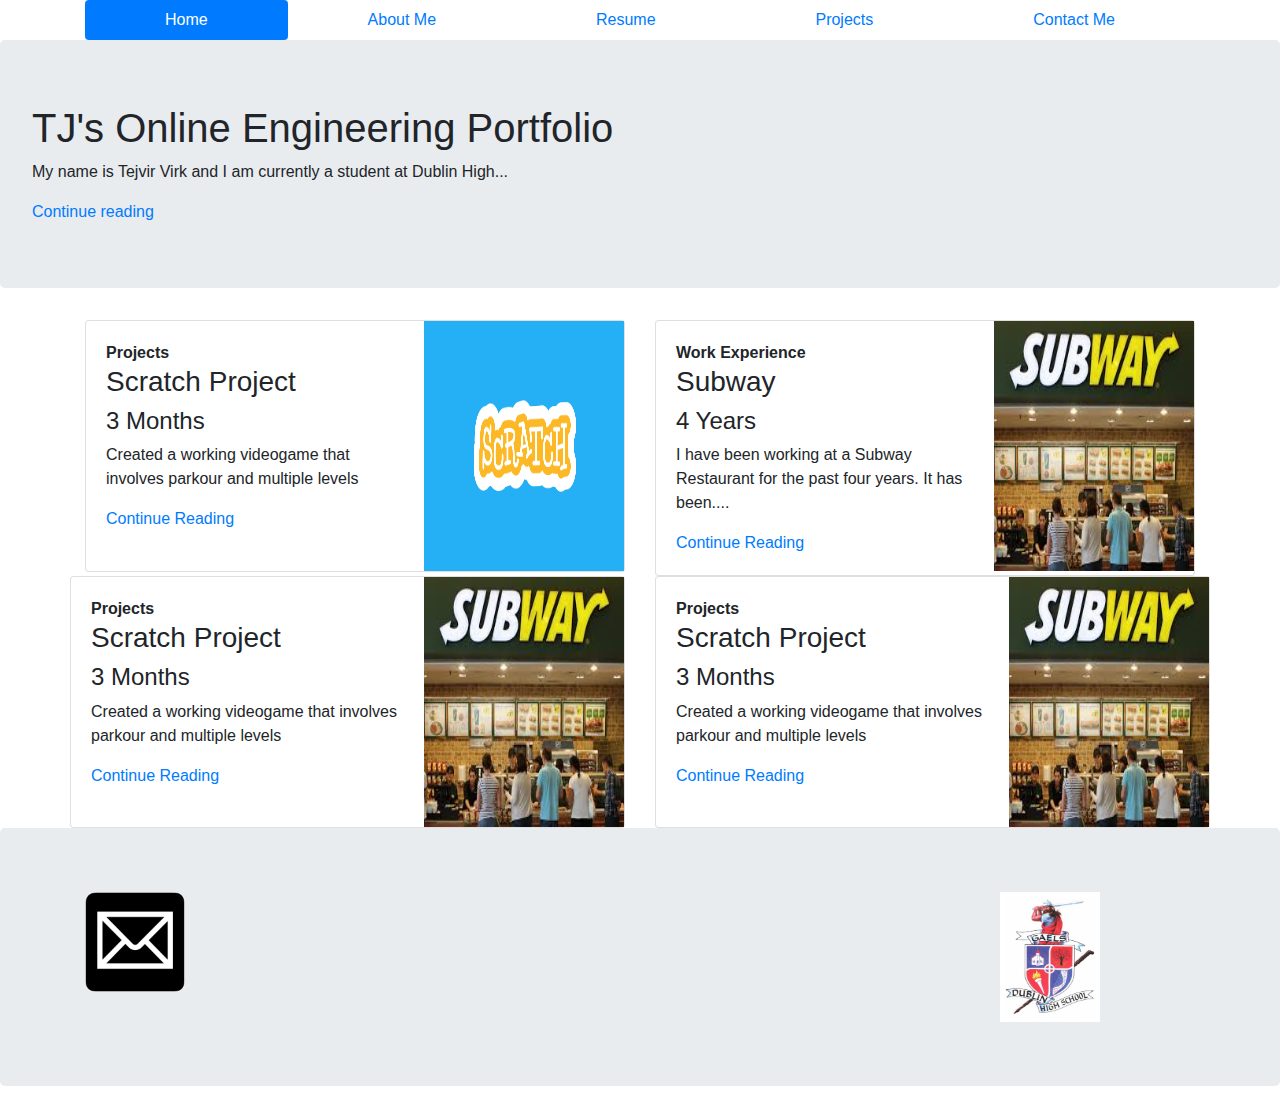
==== index.html @ a8f5efe4 "My first commit" ====
<!doctype html>
<html lang="en">
    <head>
        <link rel="stylesheet" href="bootstrap-4.1.2-dist/css/bootstrap.css" type="text/css"/>
       <title>Home</title>
    
   </head>
   
   <body>
       <header class="container">
           <nav class="nav nav-pills nav-fill">
               <a class="nav-item nav-link active hover " href="index.html">Home</a> 
               <a class="nav-item nav-link " href="Last_AboutMe.html">About Me</a>
               <a class="nav-item nav-link "  href="resume.html">Resume</a> 
               <a class="nav-item nav-link " href="projects.html" >Projects </a>
               <a class="nav-item nav-link " href="contactme.html">Contact Me</a>
           </nav>
    </header>
       <div class="jumbotron">
          <h1>TJ's Online Engineering Portfolio</h2>
           <p>My name is Tejvir Virk and I am currently a student at Dublin High...</p>
           <a href="Last_AboutMe.html">Continue reading</a>
     </div>
    <section class="main">
     <div class="container">
         <div class="row ">
           <div class="col-6">
             <div class="card flex-row ">
                 <div class="card-body">
                 <strong>Projects</strong>
                 <h3>Scratch Project</h3>
                 <h4>3 Months</h4>
                 <p>Created a working videogame that involves parkour and multiple levels</p>
                 <a href="Last_AboutMe.html">Continue Reading</a>
                 </div>
                       <img class="card-img-right flex-auto" height="250px" width="200px" src="Images/scratch.jpg"/>
              
             </div>
       </div>
       
      <div class="col-6">
             <div class="card flex-row ">
                 <div class="card-body">
                 <strong>Work Experience</strong>
                 <h3>Subway</h3>
                 <h4>4 Years</h4>
                 <p>I have been working at a Subway Restaurant for the past four years. It has been....</p>
                 <a href="Last_AboutMe.html">Continue Reading</a>
                 </div>
                       <img class="card-img-right flex-auto" height="250px" width="200px" src="Images/subway.jpg"/>
              
             </div>
       </div>
       
       
      <div class="row ">
           <div class="col-6">
             <div class="card flex-row ">
                 <div class="card-body">
                 <strong>Projects</strong>
                 <h3>Scratch Project</h3>
                 <h4>3 Months</h4>
                 <p>Created a working videogame that involves parkour and multiple levels</p>
                 <a href="Last_AboutMe.html">Continue Reading</a>
                 </div>
                       <img class="card-img-right flex-auto" height="250px" width="200px" src="Images/subway.jpg"/>
              
             </div>
       </div>
       
      <div class="col-6">
             <div class="card flex-row ">
                 <div class="card-body">
                 <strong>Projects</strong>
                 <h3>Scratch Project</h3>
                 <h4>3 Months</h4>
                 <p>Created a working videogame that involves parkour and multiple levels</p>
                 <a href="Last_AboutMe.html">Continue Reading</a>
                 </div>
                       <img class="card-img-right flex-auto" height="250px" width="200px" src="Images/subway.jpg"/>
              
             </div>
       </div>
       
       
     </div>
       
       
     </div>
     
    </section>
    
   </body>
   
     <footer class="jumbotron"> 
    <div class="container">
              <div class="row">
                  <div class="col-3">
                     <a href="mailto:tejvirv@gmail.com">
                         <img style="max-width:100px" src="Images/mail.jpg" />
                     </a>
                    </div>
                    
                    <div class="col-3">
                     <a href="mailto:tejvirv@gmail.com">
                         <img style="max-width:100px" src="" />
                     </a>
                    </div>
                    
                    <div class="col-5">
                     <a href="#" >
                         <img class="float-right" style="max-width:100px" src="Images/dublin.jpg" />
                     </a>
                    </div>
                    
                 </div>
         </div>
   </footer>
</html>
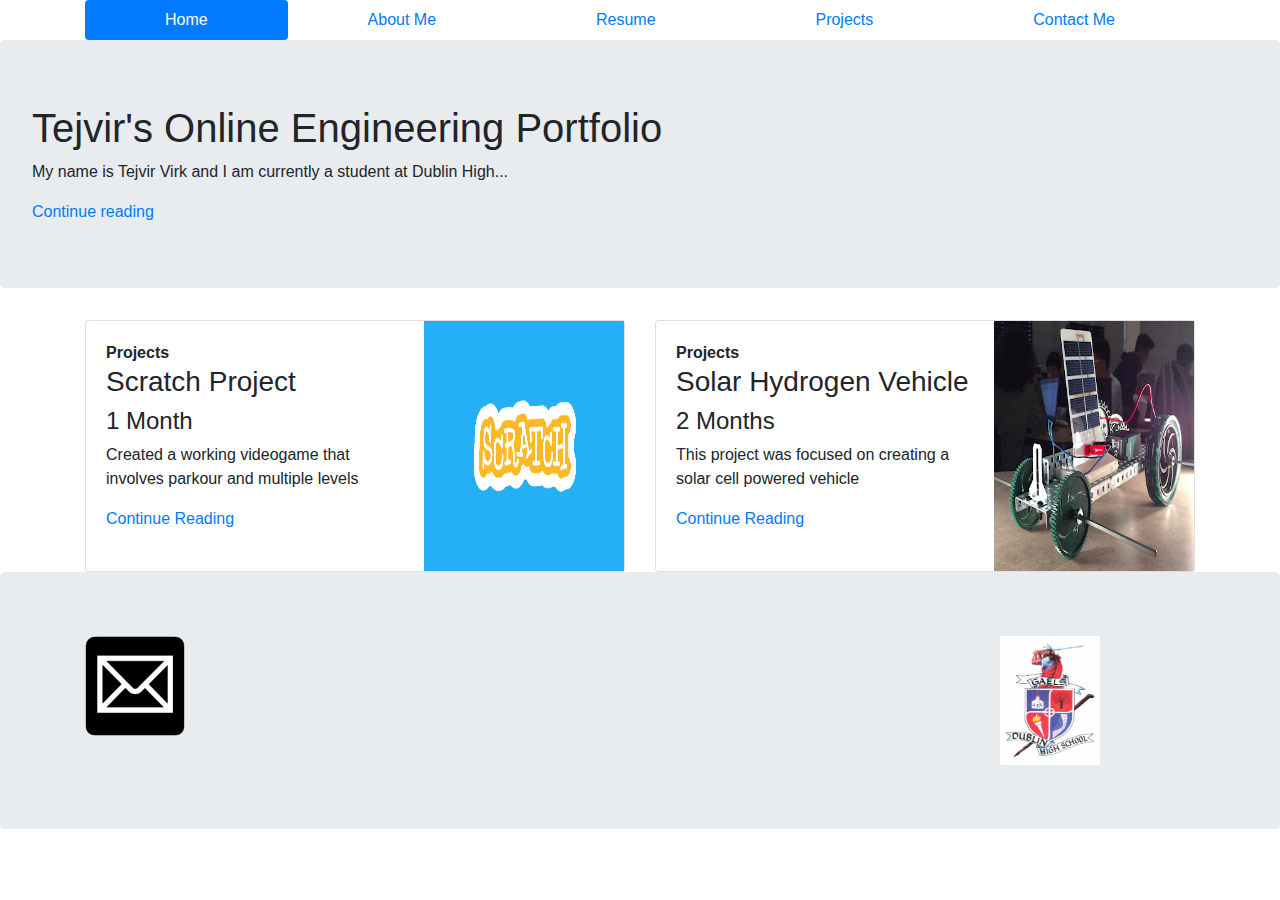
==== commit 9951ca5e: "chad jaana" ====
--- a/index.html
+++ b/index.html
@@ -17,7 +17,7 @@
            </nav>
     </header>
        <div class="jumbotron">
-          <h1>TJ's Online Engineering Portfolio</h2>
+          <h1>Tejvir's Online Engineering Portfolio</h2>
            <p>My name is Tejvir Virk and I am currently a student at Dublin High...</p>
            <a href="Last_AboutMe.html">Continue reading</a>
      </div>
@@ -29,9 +29,9 @@
                  <div class="card-body">
                  <strong>Projects</strong>
                  <h3>Scratch Project</h3>
-                 <h4>3 Months</h4>
+                 <h4>1 Month</h4>
                  <p>Created a working videogame that involves parkour and multiple levels</p>
-                 <a href="Last_AboutMe.html">Continue Reading</a>
+                 <a href="projects.html#scratch">Continue Reading</a>
                  </div>
                        <img class="card-img-right flex-auto" height="250px" width="200px" src="Images/scratch.jpg"/>
               
@@ -41,49 +41,17 @@
       <div class="col-6">
              <div class="card flex-row ">
                  <div class="card-body">
-                 <strong>Work Experience</strong>
-                 <h3>Subway</h3>
-                 <h4>4 Years</h4>
-                 <p>I have been working at a Subway Restaurant for the past four years. It has been....</p>
-                 <a href="Last_AboutMe.html">Continue Reading</a>
+                 <strong>Projects</strong>
+                 <h3>Solar Hydrogen Vehicle</h3>
+                 <h4>2 Months</h4>
+                 <p>This project was focused on creating a solar cell powered vehicle</p>
+                 <a href="projects.html#car">Continue Reading</a>
                  </div>
-                       <img class="card-img-right flex-auto" height="250px" width="200px" src="Images/subway.jpg"/>
+                       <img class="card-img-right flex-auto" height="250px" width="200px" src="Images/car.jpg"/>
               
              </div>
        </div>
-       
-       
-      <div class="row ">
-           <div class="col-6">
-             <div class="card flex-row ">
-                 <div class="card-body">
-                 <strong>Projects</strong>
-                 <h3>Scratch Project</h3>
-                 <h4>3 Months</h4>
-                 <p>Created a working videogame that involves parkour and multiple levels</p>
-                 <a href="Last_AboutMe.html">Continue Reading</a>
-                 </div>
-                       <img class="card-img-right flex-auto" height="250px" width="200px" src="Images/subway.jpg"/>
-              
-             </div>
-       </div>
-       
-      <div class="col-6">
-             <div class="card flex-row ">
-                 <div class="card-body">
-                 <strong>Projects</strong>
-                 <h3>Scratch Project</h3>
-                 <h4>3 Months</h4>
-                 <p>Created a working videogame that involves parkour and multiple levels</p>
-                 <a href="Last_AboutMe.html">Continue Reading</a>
-                 </div>
-                       <img class="card-img-right flex-auto" height="250px" width="200px" src="Images/subway.jpg"/>
-              
-             </div>
-       </div>
-       
-       
-     </div>
+      
        
        
      </div>
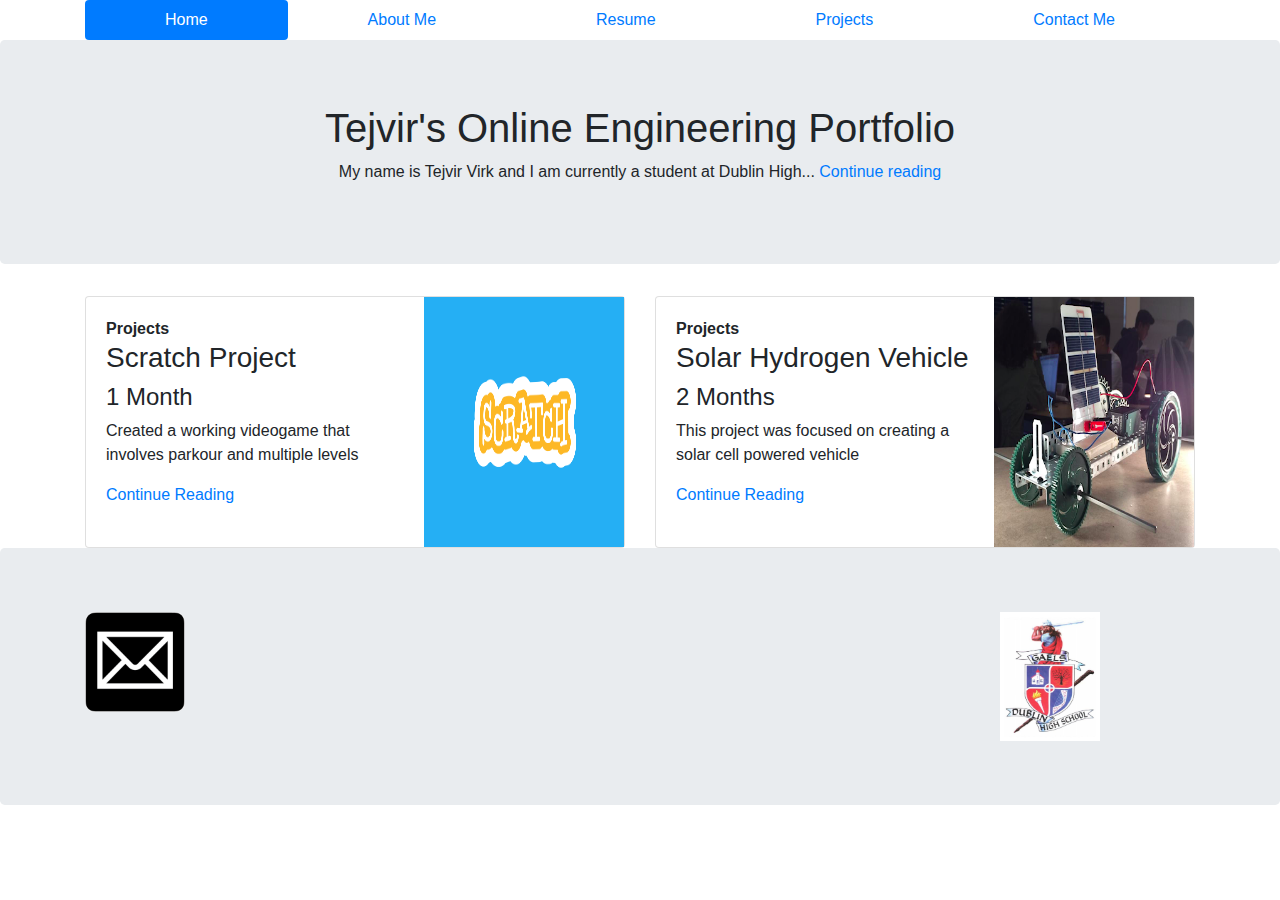
==== commit b1b85290: "website update" ====
--- a/index.html
+++ b/index.html
@@ -16,10 +16,10 @@
                <a class="nav-item nav-link " href="contactme.html">Contact Me</a>
            </nav>
     </header>
-       <div class="jumbotron">
+       <div class="jumbotron text-center">
           <h1>Tejvir's Online Engineering Portfolio</h2>
-           <p>My name is Tejvir Virk and I am currently a student at Dublin High...</p>
-           <a href="Last_AboutMe.html">Continue reading</a>
+           <p>My name is Tejvir Virk and I am currently a student at Dublin High...  <a href="Last_AboutMe.html">Continue reading</a></p>
+           <!--<a href="Last_AboutMe.html">Continue reading</a> -->
      </div>
     <section class="main">
      <div class="container">
@@ -59,8 +59,9 @@
     </section>
     
    </body>
-   
-     <footer class="jumbotron"> 
+   <div>
+     <footer  class="jumbotron"> 
+
     <div class="container">
               <div class="row">
                   <div class="col-3">
@@ -84,4 +85,6 @@
                  </div>
          </div>
    </footer>
+
+   </div>
 </html>
